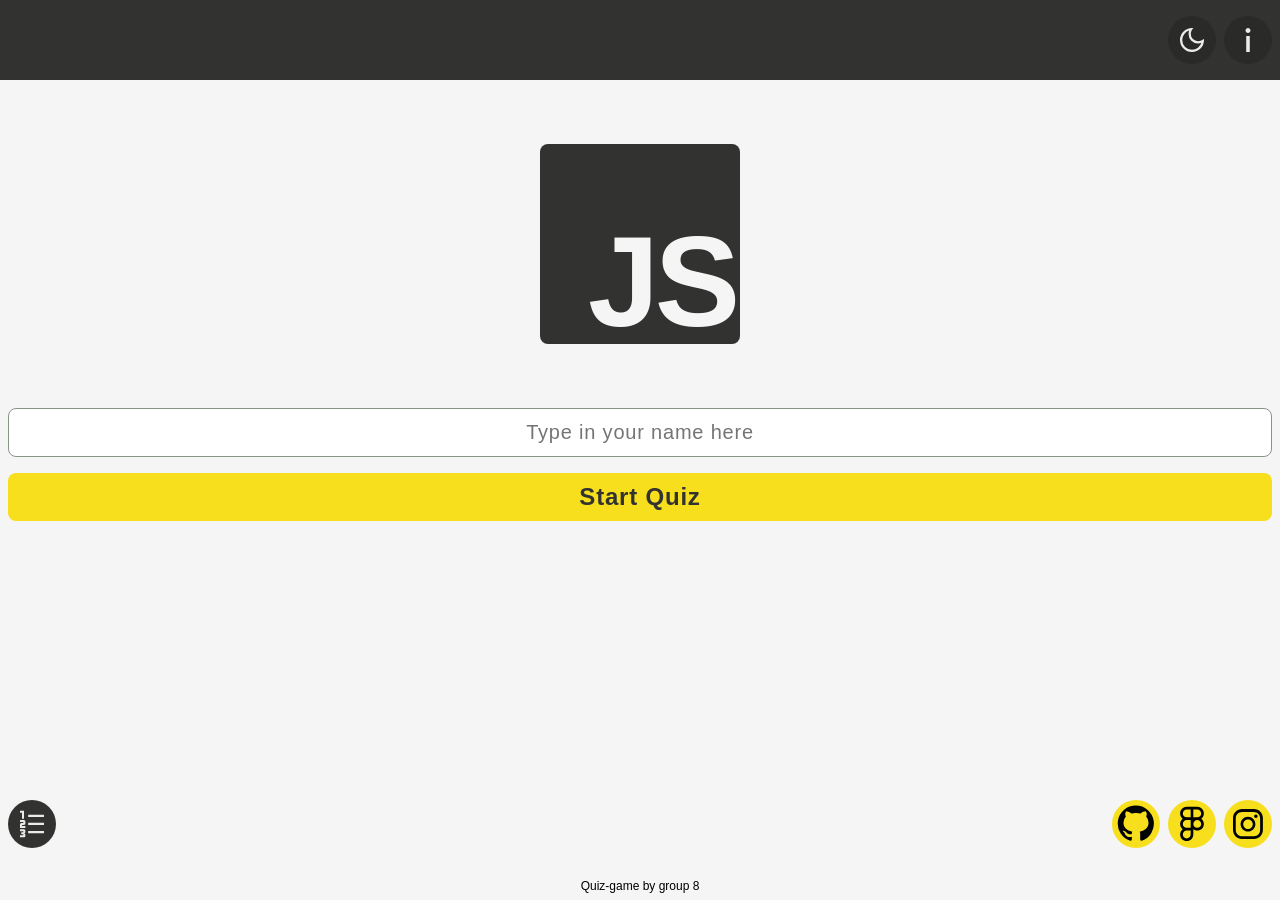
==== Quiz-Game/index.html @ 117659a1 "+" ====
<!DOCTYPE html>
<html lang="en">
<head>
    <meta charset="UTF-8">
    <meta name="viewport" content="width=device-width, initial-scale=1.0">
    <link rel="stylesheet" href="./css/base.css">
    <link rel="stylesheet" href="./css/index.css">

    <title> Quiz Game By Group 8 </title>
</head>
<body>
    
    <header>
        <nav class="naw-wrapper">
            <div class="small-img-frame frontpage-none">
                <img src="./assets/javascript-icon.svg" alt="#">
            </div>
            <button type="button" class="button-round js-themeToggle nav-btn" aria-pressed="false"> 
                <img src="./img/moon-light-icon.svg" alt="a moon for dark mode switch"> 
            </button>
            <!-- show/hide popover field -->
            <button type="button" class="button-round nav-btn" id="openDialogInfo" aria-label="open the information dialog">
                <img src="./img/info-light-icon.svg" class="info-image" alt="">
            </button>
        </nav>
    </header>



    <main>
        <div class="main-wrapper">
            <!-- A popover box that shows/hides by clicking the questionmark button -->
            <dialog class="popup-info" id="dialogInfo">
                <div class="popup-info-content">
                    <p> Lorem ipsum dolor sit amet </p>
                    <p> 
                        Lorem ipsum dolor, sit amet consectetur adipisicing elit. 
                        Quisquam, laborum. Distinctio delectus possimus iste quos 
                        at asperiores omnis officiis minus, aspernatur veritatis, 
                        odit, ea blanditiis perspiciatis fugit eum. Modi, maxime. 
                    </p>
                    <button type="button" id="closeDialogInfo" aria-label="close the information dialog"> Got it </button>
                </div>
            </dialog>

            <!-- image logo frame -->
            <div class="logo-big-frame">
                <!-- <img src="#" alt="a modified logotype of JavaScript"> -->
            </div>

            <!-- form field -->
            <form class="form-player-name" id="formPlayerName" action="#">
                <!-- attention text that shows up when something now right -->
                <div class="error-line js-errorLine">
                    <span class="error-small-frame">
                        <img src="./img/attention-icon.svg" class="warning-small-icon" alt="">
                    </span>
                    <p class="error-text" role="alert" id="error-playerName"> attention! </p>     
                </div>

                <!-- input field -->
                <div class="name-field">
                    <label class="hide-label-line" for="inputPlayerName"> Your name: </label>
                    <input type="text" name="name" class="input-name" id="inputPlayerName" placeholder="Type in your name here" aria-describedby="error-playerName" autocomplete="off">
                </div>
                <button type="submit" class="button-submit-name" id="buttonSubmitName">
                    <span> Start Quiz </span>
                </button>
            </form>
        </div>
    </main>


    
    <footer>
        <div class="foot-wrapper">
            <a href="#" class="button-round toplist-btn js-toplistBtn">
                <img src="./img/format-light-icon.svg" class="icon-image" alt="">    
            </a>
            <a href="#" class="button-round foot-social-btn"> <img src="./img/github-dark-icon.svg" alt=""> </a>
            <a href="#" class="button-round foot-social-btn"> <img src="./img/figma-dark-icon.svg" alt=""> </a>
            <a href="#" class="button-round foot-social-btn"> <img src="./img/instagram-dark-icon.svg" alt=""> </a>
        </div>
        <p class="foot-mark"> Quiz-game by group 8 </p>
    </footer>

    
    <script src="./js/base.js"></script>
    <script src="./js/index.js"></script>
    <script src="./js/theme.js"></script>
</body>
</html>
---- Quiz-Game/css/base.css ----
:root {
    --surface: #F5F5F5;
    --primary: #F7DF1E;
    --secondary: #323330;
    --tertiary: #FFFFFF;
    --button-bg: #2A2A28;
    --js-b-letter: #F5F5F5;
    --js-b-logo: #323330;
    --top-bg: #323330; 
    --atten-bg: #F5F5F5;
    --info-bg: #F7DF1E;     
}


.dark-theme {
    --surface: #323330;
    --js-b-letter: #F5F5F5;
    --js-b-logo: #2A2A28;
    --top-bg: #2A2A28; 
    --atten-bg: #F5F5F5;
}

* {
    margin: 0;
    padding: 0;
    box-sizing: border-box;
}


body {
    display: grid;
    grid-template-rows: auto 1fr auto;
    height: 100dvh;

        font-family: "Inter", sans-serif;
        background-color: var(--surface);    
        transition: background-color .3s ease-in-out;
}

img { width: 100%; }

/********** Shared Blocks **********/
/************** header *************/
header {
    display: flex;
        /* outline kan kommenteras bort. Används för visuella skäl */
        /* outline: .1rem solid; */
}

nav {
    display: flex;
    column-gap: .5rem;
    justify-content: end;
    padding: 1rem .5rem;
    width: 100%;
        background-color: var(--secondary);
}

.small-img-frame {
    display: flex;
    justify-content: center;
    align-items: center;
    width: 3rem; height: 3rem;
    margin-right: auto;
        /* outline kan kommenteras bort. Används för visuella skäl */
        /* outline: .1rem solid; */
}

.frontpage-none {
    display: none;
}



/************** main *************/
.main-wrapper {
    padding: 0rem .25rem;
}




/************** footer *************/
footer {
    display: flex;
    flex-direction: column;
    row-gap: 2rem;
    padding-bottom: .5rem;
        /* outline kan kommenteras bort. Används för visuella skäl */
        /* outline: .1rem solid; */
}

.foot-wrapper {
    display: flex;
    column-gap: .5rem;
    justify-content: end;
    padding: 0rem .5rem;
    width: 100%;
}

.foot-mark {
        font-size: .75rem;
        font-weight: 300;
        line-height: 1;
        text-align: center;
}




/************** featuring *************/
/* buttons */
.button-round {
    display: flex;
    padding: .5rem;
    border: none;
    border-radius: 50%;
    width: 3rem; height: 3rem;
        cursor: pointer;
        /* outline kan kommenteras bort. Används för visuella skäl */
        /* outline: .1rem solid; */
}


.nav-btn {
    scale: 1;
        background-color: var(--button-bg);
        transition: scale .3s ease-in-out;

    img {
        filter: brightness(96%);
        transition: filter .3s ease-in-out;
    }
}


.toplist-btn {
    scale: 1;
    margin-right: auto;
        background-color: var(--top-bg);
        transition: scale .3s ease-in-out;

    img {
        filter: brightness(96%);
        transition: filter .3s ease-in-out;
    }
}

.nav-btn:hover, .toplist-btn:hover {
    img {
        filter: brightness(0) saturate(100%) invert(86%) sepia(87%) saturate(1487%) hue-rotate(352deg) brightness(101%) contrast(97%);
        transition: filter .3s ease-in-out;
    }
}

.foot-social-btn {
    scale: 1;
    padding: .25rem;
        background-color: var(--primary);
        transition: scale .3s ease-in-out, background-color .3s ease-in-out;
}

.foot-social-btn:hover {
        background-color: #ECD209;
        transition: background-color .3s ease-in-out;
}

.nav-btn:hover, .toplist-btn:hover,
.foot-social-btn:hover {
    scale: 1.1;
        transition: scale .3s ease-in-out;
}

button:focus-visible,
a:focus-visible,
label:focus-visible,
input:focus-visible {
    outline: .25rem solid;
    outline-offset: .25rem;
}
body.dark-mode {
  background-color: #1e1e1e;
  color: #ffffff;
}

a, button {
    user-select: none;
}
---- Quiz-Game/css/index.css ----
/********** content **********/
main {
    padding-top: 4rem;

    .main-wrapper {
        display: flex;
        flex-direction: column;
        row-gap: 4rem;
        align-items: center;

        padding: 0rem .5rem; /* change later in base.css */
        position: relative;
    }
}



/************** featuring *************/
.logo-big-frame {
    display: flex;
    justify-content: center;
    align-items: center;
    border-radius: .5rem;
    overflow: hidden;
    width: 12.5rem; height: 12.5rem;
        background-color: var(--js-b-logo);
        position: relative;
}

.logo-big-frame::before {
    content: "J";
    position: absolute;
    opacity: 1;
    scale: 1;
    top: 4rem; left: 3rem;
        font-size: 8rem;
        font-weight: 700;
        color: var(--js-b-letter);

        animation: jGlidIn 1s ease-in;
}

@keyframes jGlidIn {
    from {
        left: 0rem;
        opacity: 0;
        scale: .75;
    }
}


.logo-big-frame::after {
    content: "S";
    position: absolute;
    opacity: 1;
    scale: 1;
    top: 4rem; right: 0rem;
        font-size: 8rem;
        font-weight: 700;
        color: var(--js-b-letter);

        animation: sFallsIn 1.25s ease-in;
}

@keyframes sFallsIn {
    from {
        top: -1rem;
        opacity: 0;
        scale: .75;
    }
}

.form-player-name {
    display: flex;
    flex-direction: column;
    row-gap: 1rem;
    width: 100%;
        position: relative;

    
    /* error line of text */
    .error-line {
        display: flex;
        align-items: center;
        column-gap: .5rem;
            position: absolute;
            top: -2.5rem;
            visibility: hidden;

        .error-small-frame {
            display: flex;
            justify-content: center;
            align-items: center;
            padding: .125rem;
            border: .125rem solid red;
            border-radius: 50%;
            width: 1.5rem; height: 1.5rem;
                background-color: var(--primary);

            .warning-small-icon {
                width: 100%;
            }
        }

        .error-text {
            padding: .25rem;
            border-radius: .25rem;
                font-size: .75rem;
                font-weight: 600;
                text-transform: uppercase;
                letter-spacing: .05rem;
                color: red;
                background-color: var(--atten-bg);
        };
    }


    /* input player name text */
    .name-field {
        display: flex;
        flex-direction: column;
        row-gap: .5rem;

        .hide-label-line {
            display: none;
        }

        .input-name {
            padding: .75rem 0rem;
            border: .1rem solid #899489;
            border-radius: .5rem;
                font-size: 1.25rem;
                font-weight: 500;
                line-height: 1rem;
                letter-spacing: .05rem;
                text-align: center;
        }
    }


    /* button submit */
    .button-submit-name {
        padding: .75rem 0rem;
        border: none;
        border-radius: .5rem;
            color: var(--secondary);
            background-color: var(--primary);
            transition: background-color .3s ease-in-out;
            cursor: pointer;

        span {
                font-size: 1.5rem;
                font-weight: 600;
                line-height: 1;
                letter-spacing: .05rem;
        }
    }

    .button-submit-name:hover {
            background-color: #ECD209;
            transition: background-color .3s ease-in-out;
    }
}


/* images */
.questionmark-image {
    width: 1.5rem; height: 1.5rem;
}

/* others */
.popup-info {
    padding: 1rem;
    border: .1rem solid #899489;
    border-radius: .5rem;
        background-color: var(--info-bg);
        position: absolute;
        top: 7rem;
        opacity: 0;
        margin: 0 auto;
        transition: opacity .3s ease-in-out;

    .popup-info-content {
        display: flex;
        flex-direction: column;
        row-gap: 1rem;

        p {
                font-weight: 500;
                line-height: 1.25rem;
        }

        button {
            padding: .75rem 0;
            border: none;
            border-radius: .5rem;
                font-size: 1rem;
                font-weight: 600;
                line-height: 1;
                color: var(--js-b-letter);
                background-color: var(--secondary);
                cursor: pointer;
        }
    }    
}

.popup-info::backdrop {
    backdrop-filter: blur(.125rem);
}

.popup-info[open] {
        opacity: 1;
}

@starting-style {
    .popup-info[open] {
        opacity: 0;
    }
}


.play-again-button {
  display: inline-block;
  margin-top: 1rem;
  padding: 0.75rem 1.5rem;
  background-color: #f7df1e;
  color: #1e1e1e;
  text-decoration: none;
  font-weight: bold;
  text-align: center;
  border-radius: 0.75rem;
  transition: opacity 0.2s ease;
}

.play-again-button:hover {
  opacity: 0.8;
}
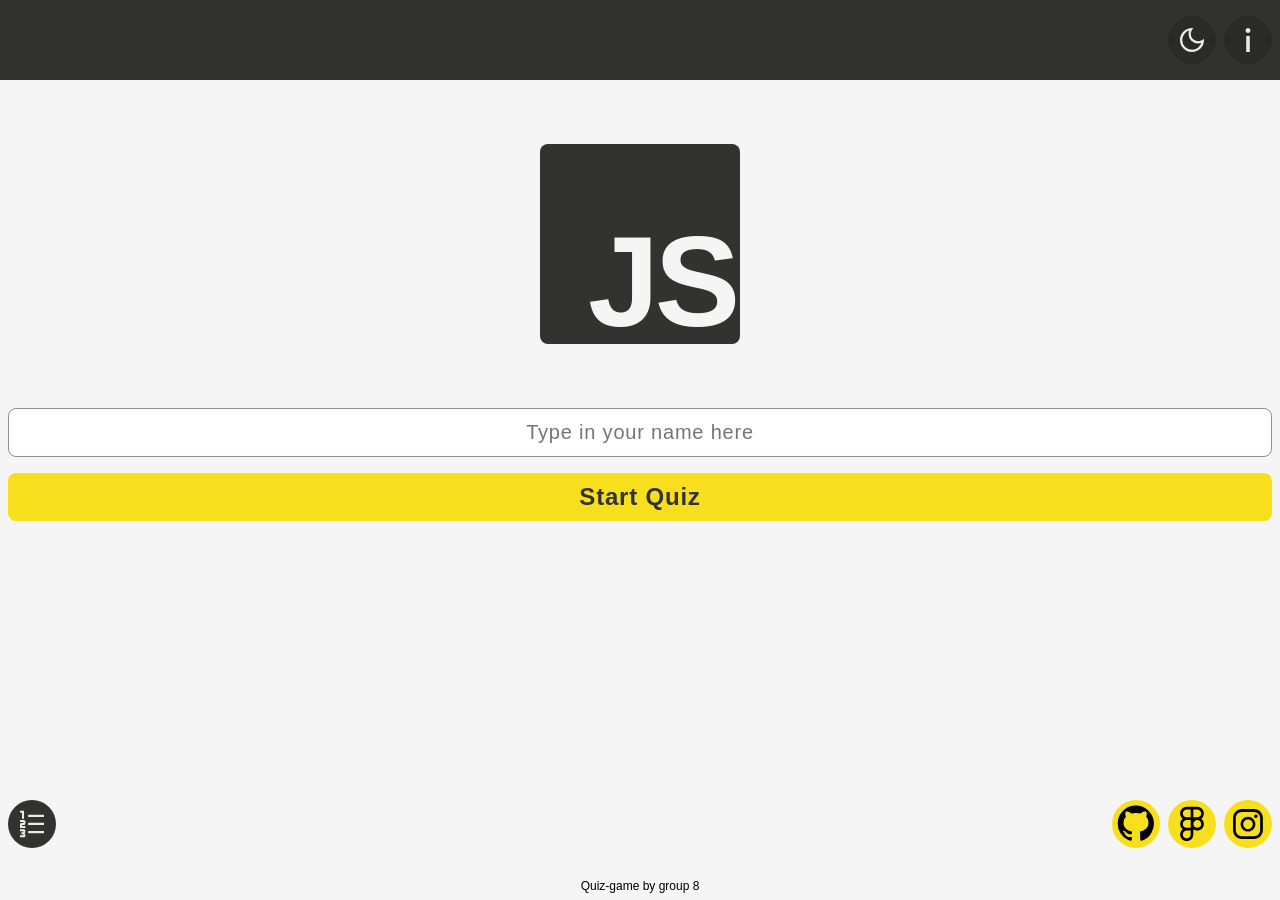
==== commit 134077ce: "Merge branch 'main' of https://github.com/morenorodri/quizgame-group8" ====
--- a/Quiz-Game/index.html
+++ b/Quiz-Game/index.html
@@ -3,8 +3,8 @@
 <head>
     <meta charset="UTF-8">
     <meta name="viewport" content="width=device-width, initial-scale=1.0">
-    <link rel="stylesheet" href="./css/base.css">
-    <link rel="stylesheet" href="./css/index.css">
+    <link rel="stylesheet" href="/Quiz-Game/css/base.css">
+    <link rel="stylesheet" href="/Quiz-Game/css/index.css">
 
     <title> Quiz Game By Group 8 </title>
 </head>
@@ -53,7 +53,7 @@
                 <!-- attention text that shows up when something now right -->
                 <div class="error-line js-errorLine">
                     <span class="error-small-frame">
-                        <img src="./img/attention-icon.svg" class="warning-small-icon" alt="">
+                        <img src="/Quiz-Game/img/attention-icon.svg" class="warning-small-icon" alt="">
                     </span>
                     <p class="error-text" role="alert" id="error-playerName"> attention! </p>     
                 </div>
@@ -86,7 +86,7 @@
 
     
     <script src="./js/base.js"></script>
-    <script src="./js/index.js"></script>
+    <script src="/Quiz-Game/js/index.js"></script>
     <script src="./js/theme.js"></script>
 </body>
 </html>
--- a/Quiz-Game/css/index.css
+++ b/Quiz-Game/css/index.css
@@ -1,6 +1,6 @@
 /********** content **********/
 main {
-    padding-top: 4rem;
+    padding-top: 4rem ;
 
     .main-wrapper {
         display: flex;
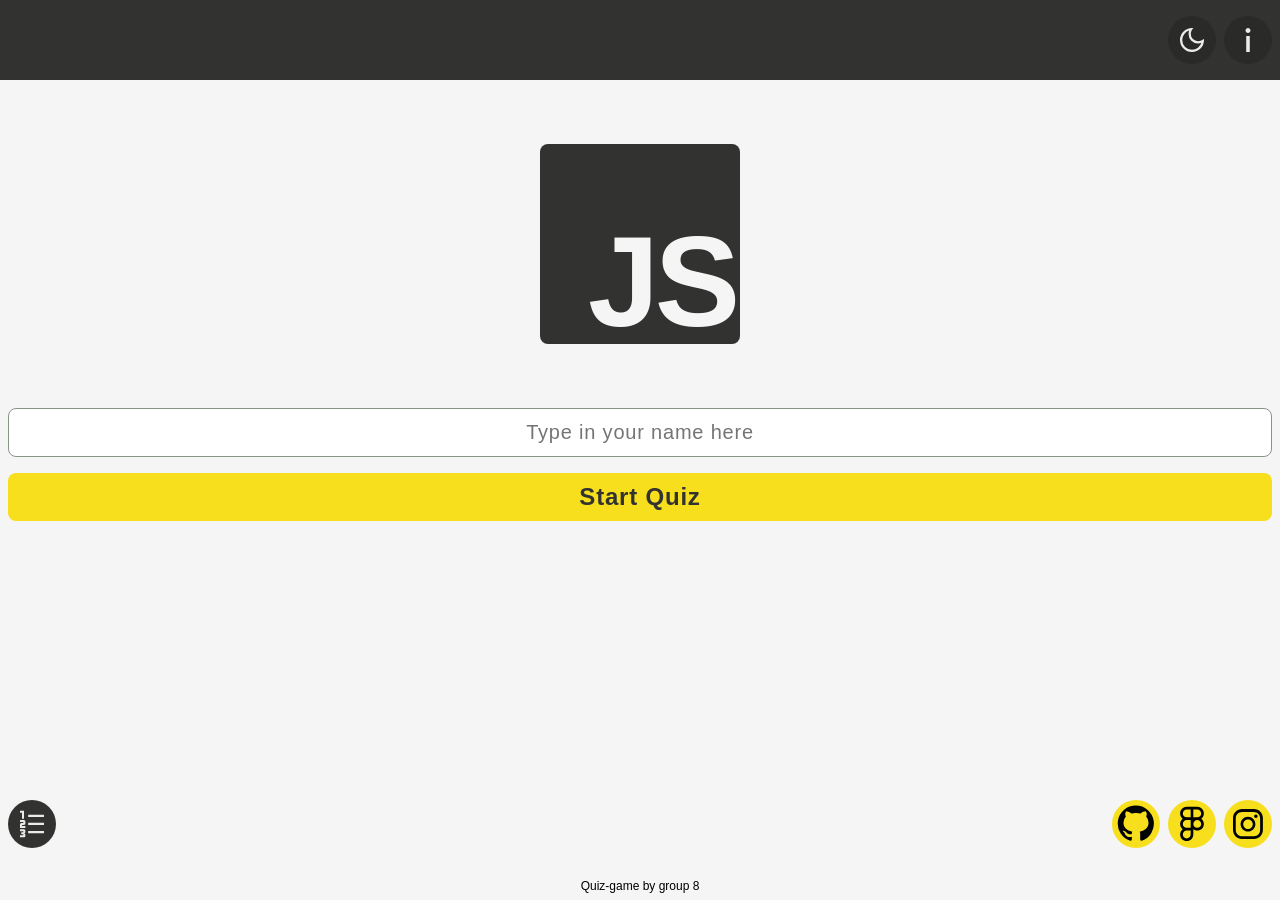
==== commit ba647ad0: "Merge branch 'main' of https://github.com/morenorodri/quizgame-group8" ====
--- a/Quiz-Game/index.html
+++ b/Quiz-Game/index.html
@@ -3,8 +3,8 @@
 <head>
     <meta charset="UTF-8">
     <meta name="viewport" content="width=device-width, initial-scale=1.0">
-    <link rel="stylesheet" href="/Quiz-Game/css/base.css">
-    <link rel="stylesheet" href="/Quiz-Game/css/index.css">
+    <link rel="stylesheet" href="./css/base.css">
+    <link rel="stylesheet" href="./css/index.css">
 
     <title> Quiz Game By Group 8 </title>
 </head>
@@ -53,7 +53,7 @@
                 <!-- attention text that shows up when something now right -->
                 <div class="error-line js-errorLine">
                     <span class="error-small-frame">
-                        <img src="/Quiz-Game/img/attention-icon.svg" class="warning-small-icon" alt="">
+                        <img src="./img/attention-icon.svg" class="warning-small-icon" alt="">
                     </span>
                     <p class="error-text" role="alert" id="error-playerName"> attention! </p>     
                 </div>
@@ -86,7 +86,7 @@
 
     
     <script src="./js/base.js"></script>
-    <script src="/Quiz-Game/js/index.js"></script>
+    <script src="./js/index.js"></script>
     <script src="./js/theme.js"></script>
 </body>
 </html>
--- a/Quiz-Game/css/index.css
+++ b/Quiz-Game/css/index.css
@@ -1,6 +1,6 @@
 /********** content **********/
 main {
-    padding-top: 4rem ;
+    padding-top: 4rem;
 
     .main-wrapper {
         display: flex;
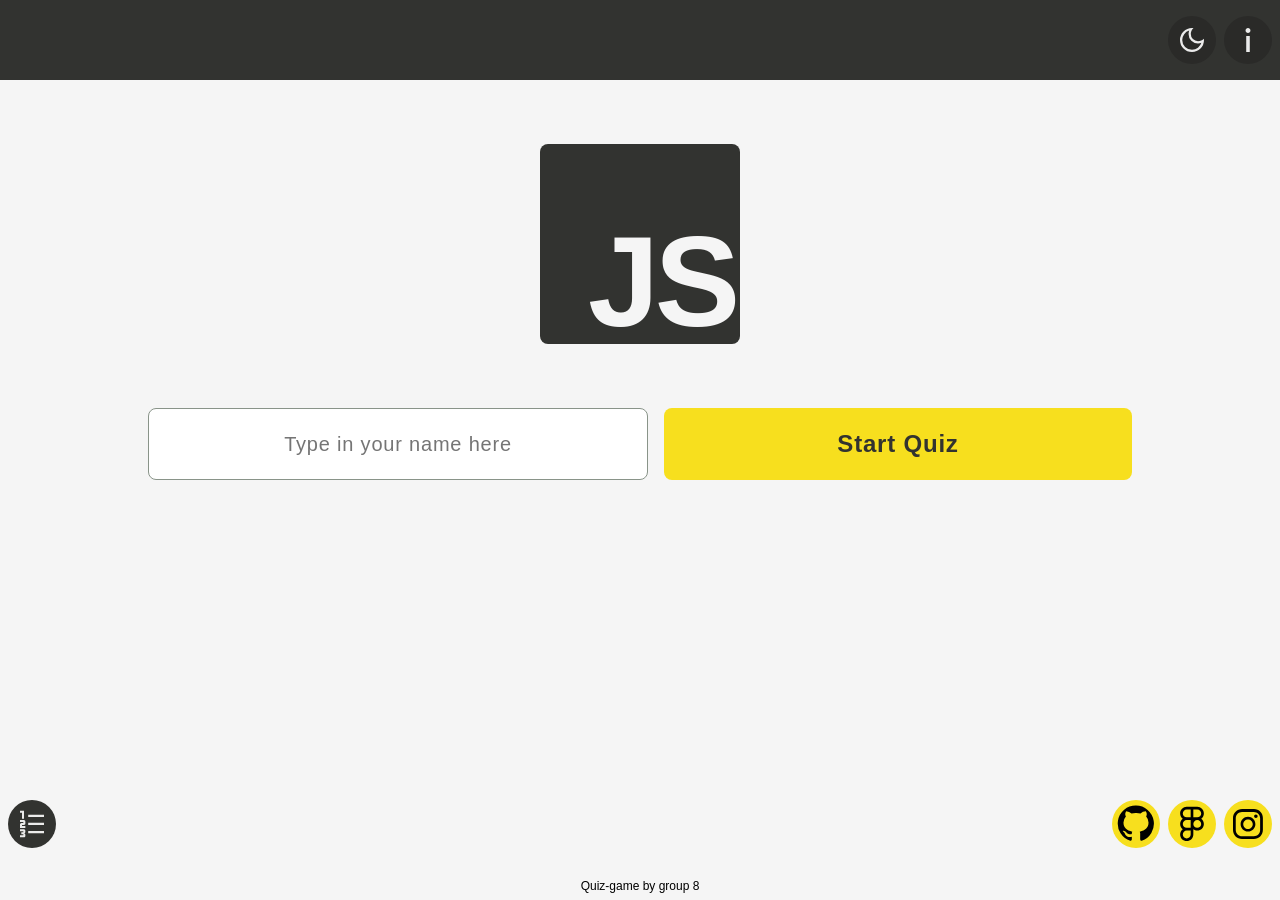
==== commit 49b239d9: "resposive index and set figma pic" ====
--- a/Quiz-Game/index.html
+++ b/Quiz-Game/index.html
@@ -13,12 +13,14 @@
     <header>
         <nav class="naw-wrapper">
             <div class="small-img-frame frontpage-none">
-                <img src="./assets/javascript-icon.svg" alt="#">
+                <img src="./assets/javascript-icon.svg" alt="a logotype of javascript">
             </div>
+
+            <!-- toggles the theme mode -->
             <button type="button" class="button-round js-themeToggle nav-btn" aria-pressed="false"> 
                 <img src="./img/moon-light-icon.svg" alt="a moon for dark mode switch"> 
             </button>
-            <!-- show/hide popover field -->
+            <!-- show/hide the popover field -->
             <button type="button" class="button-round nav-btn" id="openDialogInfo" aria-label="open the information dialog">
                 <img src="./img/info-light-icon.svg" class="info-image" alt="">
             </button>
@@ -29,10 +31,10 @@
 
     <main>
         <div class="main-wrapper">
-            <!-- A popover box that shows/hides by clicking the questionmark button -->
-            <dialog class="popup-info" id="dialogInfo">
-                <div class="popup-info-content">
-                    <p> Lorem ipsum dolor sit amet </p>
+            <!-- A popover box that shows/hides by clicking the info-button -->
+            <dialog class="popover-info" id="dialogInfo">
+                <div class="popover-info-content">
+                    <p> Svara snabbast rätt, får flest poäng </p>
                     <p> 
                         Lorem ipsum dolor, sit amet consectetur adipisicing elit. 
                         Quisquam, laborum. Distinctio delectus possimus iste quos 
@@ -44,28 +46,29 @@
             </dialog>
 
             <!-- image logo frame -->
-            <div class="logo-big-frame">
-                <!-- <img src="#" alt="a modified logotype of JavaScript"> -->
-            </div>
+            <div class="logo-big-frame"></div>
 
             <!-- form field -->
             <form class="form-player-name" id="formPlayerName" action="#">
-                <!-- attention text that shows up when something now right -->
+                <!-- attention box -->
                 <div class="error-line js-errorLine">
                     <span class="error-small-frame">
                         <img src="./img/attention-icon.svg" class="warning-small-icon" alt="">
                     </span>
+                    <!-- attention text that shows up when input text is not valid -->
                     <p class="error-text" role="alert" id="error-playerName"> attention! </p>     
                 </div>
 
                 <!-- input field -->
-                <div class="name-field">
-                    <label class="hide-label-line" for="inputPlayerName"> Your name: </label>
-                    <input type="text" name="name" class="input-name" id="inputPlayerName" placeholder="Type in your name here" aria-describedby="error-playerName" autocomplete="off">
+                <div class="input-content">
+                    <div class="name-field">
+                        <label class="hide-label-line" for="inputPlayerName"> Your name: </label>
+                        <input type="text" name="name" class="input-name" id="inputPlayerName" placeholder="Type in your name here" aria-describedby="error-playerName" autocomplete="off">
+                    </div>
+                    <button type="submit" class="button-submit-name" id="buttonSubmitName">
+                        <span> Start Quiz </span>
+                    </button>
                 </div>
-                <button type="submit" class="button-submit-name" id="buttonSubmitName">
-                    <span> Start Quiz </span>
-                </button>
             </form>
         </div>
     </main>
@@ -77,6 +80,7 @@
             <a href="#" class="button-round toplist-btn js-toplistBtn">
                 <img src="./img/format-light-icon.svg" class="icon-image" alt="">    
             </a>
+
             <a href="#" class="button-round foot-social-btn"> <img src="./img/github-dark-icon.svg" alt=""> </a>
             <a href="#" class="button-round foot-social-btn"> <img src="./img/figma-dark-icon.svg" alt=""> </a>
             <a href="#" class="button-round foot-social-btn"> <img src="./img/instagram-dark-icon.svg" alt=""> </a>
@@ -85,8 +89,8 @@
     </footer>
 
     
+    <script src="./js/index.js"></script>
     <script src="./js/base.js"></script>
-    <script src="./js/index.js"></script>
     <script src="./js/theme.js"></script>
 </body>
 </html>
--- a/Quiz-Game/css/base.css
+++ b/Quiz-Game/css/base.css
@@ -65,6 +65,8 @@
         /* outline kan kommenteras bort. Används för visuella skäl */
         /* outline: .1rem solid; */
 }
+
+
 
 .frontpage-none {
     display: none;
--- a/Quiz-Game/css/index.css
+++ b/Quiz-Game/css/index.css
@@ -10,12 +10,15 @@
 
         padding: 0rem .5rem; /* change later in base.css */
         position: relative;
+            max-width: 1000px;
+            margin: 0 auto;
     }
 }
 
 
 
 /************** featuring *************/
+/*** main logo ***/
 .logo-big-frame {
     display: flex;
     justify-content: center;
@@ -70,6 +73,8 @@
     }
 }
 
+
+/*** form ***/
 .form-player-name {
     display: flex;
     flex-direction: column;
@@ -115,7 +120,13 @@
     }
 
 
-    /* input player name text */
+    /*** input field ***/
+    .input-content {
+        display: flex;
+        flex-direction: column;
+        row-gap: 1rem;
+    }
+
     .name-field {
         display: flex;
         flex-direction: column;
@@ -138,7 +149,7 @@
     }
 
 
-    /* button submit */
+    /*** button submit ***/
     .button-submit-name {
         padding: .75rem 0rem;
         border: none;
@@ -168,8 +179,9 @@
     width: 1.5rem; height: 1.5rem;
 }
 
-/* others */
-.popup-info {
+/*** others ***/
+/*** popover ***/
+.popover-info {
     padding: 1rem;
     border: .1rem solid #899489;
     border-radius: .5rem;
@@ -180,7 +192,7 @@
         margin: 0 auto;
         transition: opacity .3s ease-in-out;
 
-    .popup-info-content {
+    .popover-info-content {
         display: flex;
         flex-direction: column;
         row-gap: 1rem;
@@ -204,19 +216,58 @@
     }    
 }
 
-.popup-info::backdrop {
+.popover-info::backdrop {
     backdrop-filter: blur(.125rem);
 }
 
-.popup-info[open] {
+.popover-info[open] {
         opacity: 1;
 }
 
 @starting-style {
-    .popup-info[open] {
-        opacity: 0;
-    }
-}
+    .popover-info[open] {
+        opacity: 0;
+    }
+}
+
+
+
+/*** resposive ***/
+@media (min-width: 600px) {
+
+}
+
+@media (min-width: 1200px) {
+    .form-player-name {
+
+        .input-content {
+            flex-direction: row;
+            column-gap: 1rem ;
+            justify-content: center;
+        }
+
+        .input-name {
+            padding: 1rem 0rem;
+            width: 31.25rem;
+            height: 100%;
+        }
+
+        .button-submit-name {
+            padding: 1.5rem 0rem;
+            width: 31.25rem;
+        }
+    }
+}
+
+
+
+
+
+
+
+
+
+
 
 
 .play-again-button {
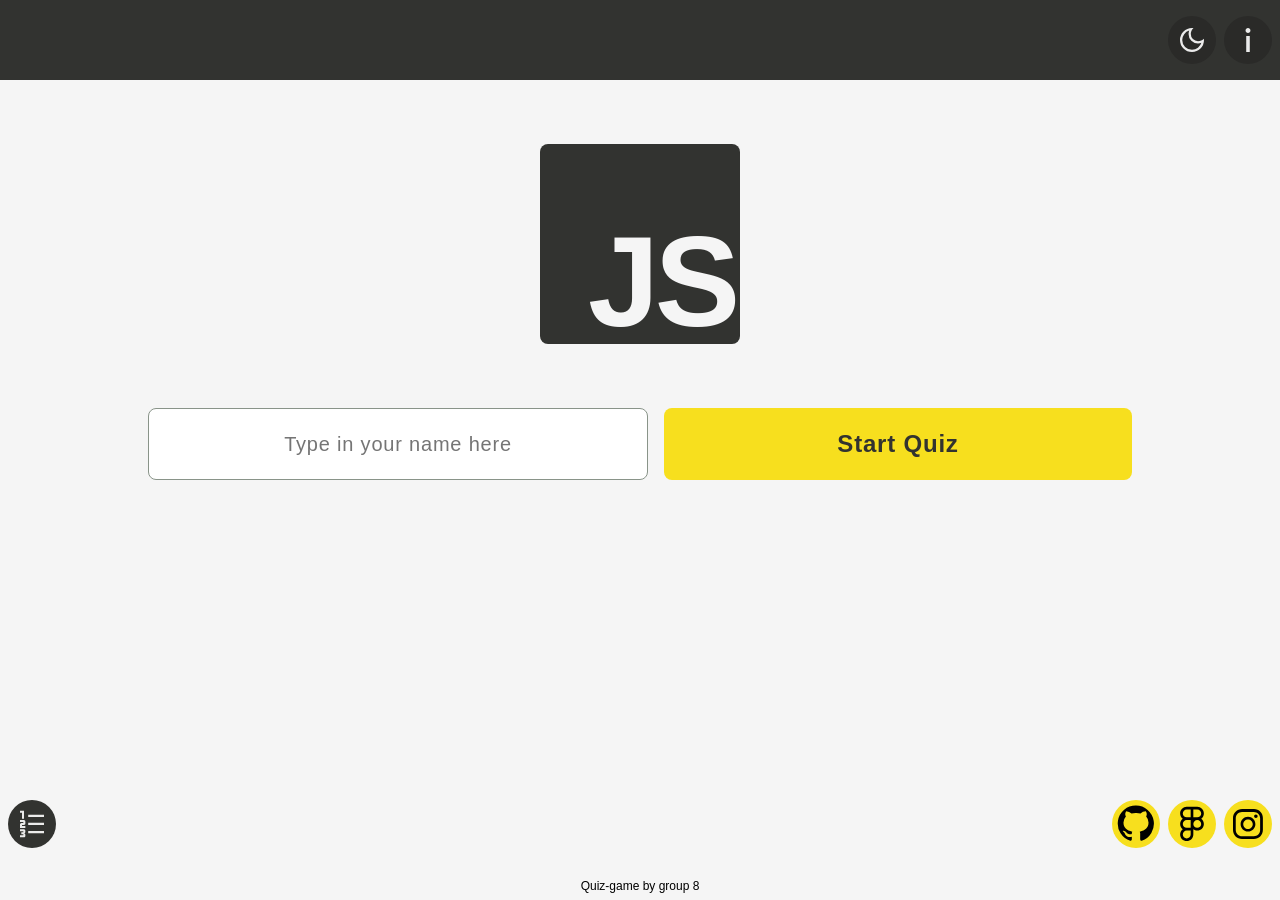
==== commit c9f4ce2f: "resposive popover" ====
--- a/Quiz-Game/index.html
+++ b/Quiz-Game/index.html
@@ -16,7 +16,7 @@
                 <img src="./assets/javascript-icon.svg" alt="a logotype of javascript">
             </div>
 
-            <!-- toggles the theme mode -->
+            <!-- toggle the theme mode -->
             <button type="button" class="button-round js-themeToggle nav-btn" aria-pressed="false"> 
                 <img src="./img/moon-light-icon.svg" alt="a moon for dark mode switch"> 
             </button>
@@ -34,7 +34,7 @@
             <!-- A popover box that shows/hides by clicking the info-button -->
             <dialog class="popover-info" id="dialogInfo">
                 <div class="popover-info-content">
-                    <p> Svara snabbast rätt, får flest poäng </p>
+                    <p> Flest poäng till den som är snabbast och smartast! </p>
                     <p> 
                         Lorem ipsum dolor, sit amet consectetur adipisicing elit. 
                         Quisquam, laborum. Distinctio delectus possimus iste quos 
@@ -81,14 +81,15 @@
                 <img src="./img/format-light-icon.svg" class="icon-image" alt="">    
             </a>
 
-            <a href="#" class="button-round foot-social-btn"> <img src="./img/github-dark-icon.svg" alt=""> </a>
-            <a href="#" class="button-round foot-social-btn"> <img src="./img/figma-dark-icon.svg" alt=""> </a>
-            <a href="#" class="button-round foot-social-btn"> <img src="./img/instagram-dark-icon.svg" alt=""> </a>
+            <a href="https://github.com/morenorodri/quizgame-group8.git" target="_blank" class="button-round foot-social-btn" aria-label="go to our github account"> <img src="./img/github-dark-icon.svg" alt=""> </a>
+            <a href="https://www.figma.com/design/BBJSA1rzPnEWlQgMBxtVnS/Untitled?node-id=0-1&t=CHbkEagHc1IvFcbQ-1" target="_blank" class="button-round foot-social-btn" aria-label="go to our figma account"> <img src="./img/figma-dark-icon.svg" alt=""> </a>
+            <a href="#" target="_blank" class="button-round foot-social-btn" aria-label="go to our instagram account"> <img src="./img/instagram-dark-icon.svg" alt=""> </a>
         </div>
         <p class="foot-mark"> Quiz-game by group 8 </p>
     </footer>
 
     
+
     <script src="./js/index.js"></script>
     <script src="./js/base.js"></script>
     <script src="./js/theme.js"></script>
--- a/Quiz-Game/css/index.css
+++ b/Quiz-Game/css/index.css
@@ -189,6 +189,7 @@
         position: absolute;
         top: 7rem;
         opacity: 0;
+        width: min(100%, 1000px);
         margin: 0 auto;
         transition: opacity .3s ease-in-out;
 
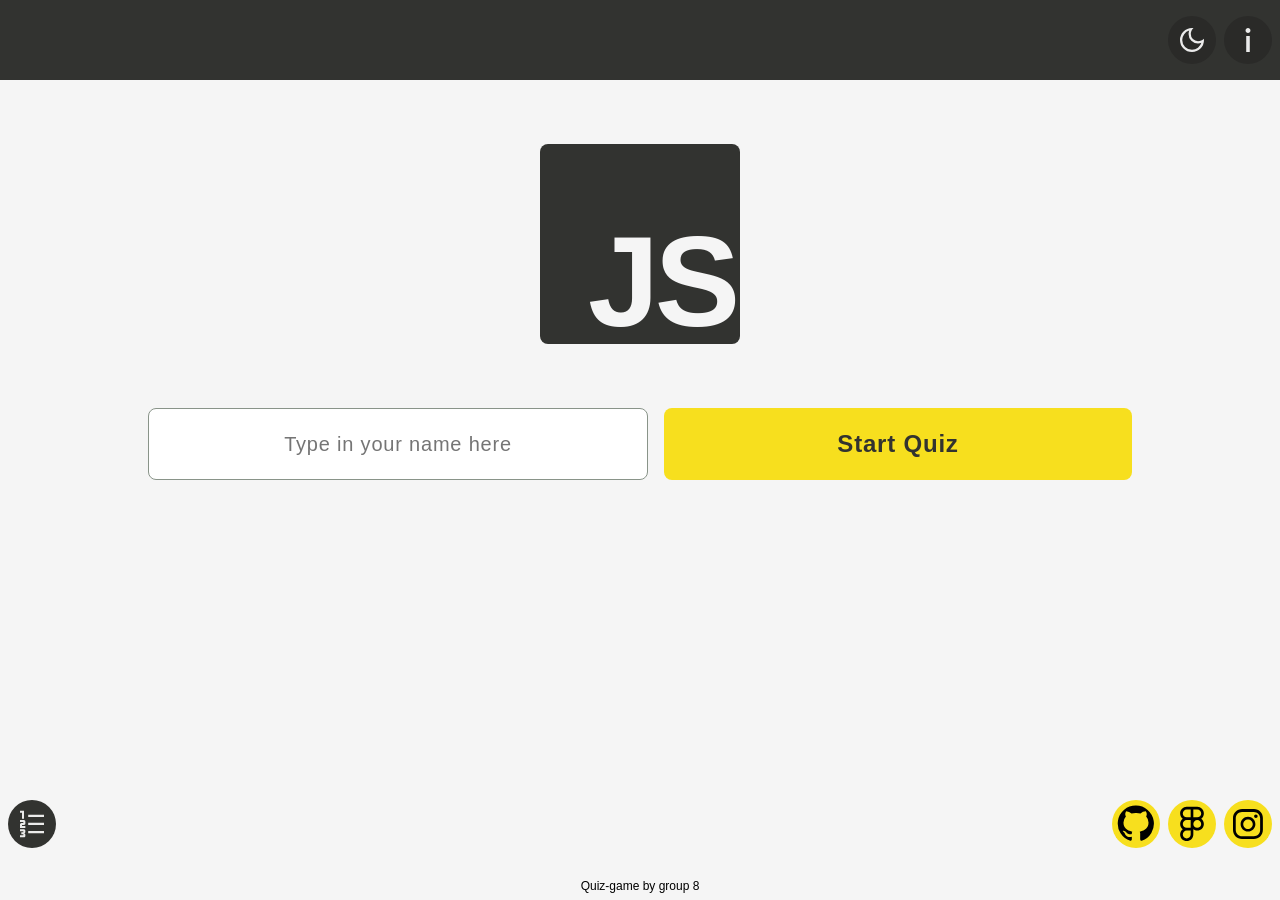
==== commit 76b2ecd3: "Update leaderboard and JavaScript requirements" ====
--- a/Quiz-Game/index.html
+++ b/Quiz-Game/index.html
@@ -1,97 +1,151 @@
-<!DOCTYPE html>
+<!doctype html>
 <html lang="en">
-<head>
-    <meta charset="UTF-8">
-    <meta name="viewport" content="width=device-width, initial-scale=1.0">
-    <link rel="stylesheet" href="./css/base.css">
-    <link rel="stylesheet" href="./css/index.css">
+  <head>
+    <meta charset="UTF-8" />
+    <meta name="viewport" content="width=device-width, initial-scale=1.0" />
+    <link rel="stylesheet" href="./css/base.css" />
+    <link rel="stylesheet" href="./css/index.css" />
 
-    <title> Quiz Game By Group 8 </title>
-</head>
-<body>
-    
+    <title>Quiz Game By Group 8</title>
+  </head>
+  <body>
     <header>
-        <nav class="naw-wrapper">
-            <div class="small-img-frame frontpage-none">
-                <img src="./assets/javascript-icon.svg" alt="a logotype of javascript">
-            </div>
+      <nav class="naw-wrapper">
+        <div class="small-img-frame frontpage-none">
+          <img
+            src="./assets/javascript-icon.svg"
+            alt="a logotype of javascript"
+          />
+        </div>
 
-            <!-- toggle the theme mode -->
-            <button type="button" class="button-round js-themeToggle nav-btn" aria-pressed="false"> 
-                <img src="./img/moon-light-icon.svg" alt="a moon for dark mode switch"> 
-            </button>
-            <!-- show/hide the popover field -->
-            <button type="button" class="button-round nav-btn" id="openDialogInfo" aria-label="open the information dialog">
-                <img src="./img/info-light-icon.svg" class="info-image" alt="">
-            </button>
-        </nav>
+        <!-- toggle the theme mode -->
+        <button
+          type="button"
+          class="button-round js-themeToggle nav-btn"
+          aria-pressed="false"
+        >
+          <img
+            src="./img/moon-light-icon.svg"
+            alt="a moon for dark mode switch"
+          />
+        </button>
+        <!-- show/hide the popover field -->
+        <button
+          type="button"
+          class="button-round nav-btn"
+          id="openDialogInfo"
+          aria-label="open the information dialog"
+        >
+          <img src="./img/info-light-icon.svg" class="info-image" alt="" />
+        </button>
+      </nav>
     </header>
 
+    <main>
+      <div class="main-wrapper">
+        <!-- A popover box that shows/hides by clicking the info-button -->
+        <dialog class="popover-info" id="dialogInfo">
+          <div class="popover-info-content">
+            <p>Flest poäng till den som är snabbast och smartast!</p>
+            <p>
+              Lorem ipsum dolor, sit amet consectetur adipisicing elit.
+              Quisquam, laborum. Distinctio delectus possimus iste quos at
+              asperiores omnis officiis minus, aspernatur veritatis, odit, ea
+              blanditiis perspiciatis fugit eum. Modi, maxime.
+            </p>
+            <button
+              type="button"
+              id="closeDialogInfo"
+              aria-label="close the information dialog"
+            >
+              Got it
+            </button>
+          </div>
+        </dialog>
 
+        <!-- image logo frame -->
+        <div class="logo-big-frame"></div>
 
-    <main>
-        <div class="main-wrapper">
-            <!-- A popover box that shows/hides by clicking the info-button -->
-            <dialog class="popover-info" id="dialogInfo">
-                <div class="popover-info-content">
-                    <p> Flest poäng till den som är snabbast och smartast! </p>
-                    <p> 
-                        Lorem ipsum dolor, sit amet consectetur adipisicing elit. 
-                        Quisquam, laborum. Distinctio delectus possimus iste quos 
-                        at asperiores omnis officiis minus, aspernatur veritatis, 
-                        odit, ea blanditiis perspiciatis fugit eum. Modi, maxime. 
-                    </p>
-                    <button type="button" id="closeDialogInfo" aria-label="close the information dialog"> Got it </button>
-                </div>
-            </dialog>
+        <!-- form field -->
+        <form class="form-player-name" id="formPlayerName" action="#">
+          <!-- attention box -->
+          <div class="error-line js-errorLine">
+            <span class="error-small-frame">
+              <img
+                src="./img/attention-icon.svg"
+                class="warning-small-icon"
+                alt=""
+              />
+            </span>
+            <!-- attention text that shows up when input text is not valid -->
+            <p class="error-text" role="alert" id="error-playerName">
+              attention!
+            </p>
+          </div>
 
-            <!-- image logo frame -->
-            <div class="logo-big-frame"></div>
-
-            <!-- form field -->
-            <form class="form-player-name" id="formPlayerName" action="#">
-                <!-- attention box -->
-                <div class="error-line js-errorLine">
-                    <span class="error-small-frame">
-                        <img src="./img/attention-icon.svg" class="warning-small-icon" alt="">
-                    </span>
-                    <!-- attention text that shows up when input text is not valid -->
-                    <p class="error-text" role="alert" id="error-playerName"> attention! </p>     
-                </div>
-
-                <!-- input field -->
-                <div class="input-content">
-                    <div class="name-field">
-                        <label class="hide-label-line" for="inputPlayerName"> Your name: </label>
-                        <input type="text" name="name" class="input-name" id="inputPlayerName" placeholder="Type in your name here" aria-describedby="error-playerName" autocomplete="off">
-                    </div>
-                    <button type="submit" class="button-submit-name" id="buttonSubmitName">
-                        <span> Start Quiz </span>
-                    </button>
-                </div>
-            </form>
-        </div>
+          <!-- input field -->
+          <div class="input-content">
+            <div class="name-field">
+              <label class="hide-label-line" for="inputPlayerName">
+                Your name:
+              </label>
+              <input
+                type="text"
+                name="name"
+                class="input-name"
+                id="inputPlayerName"
+                placeholder="Type in your name here"
+                aria-describedby="error-playerName"
+                autocomplete="off"
+              />
+            </div>
+            <button
+              type="submit"
+              class="button-submit-name"
+              id="buttonSubmitName"
+            >
+              <span> Start Quiz </span>
+            </button>
+          </div>
+        </form>
+      </div>
     </main>
 
+    <footer>
+      <div class="foot-wrapper">
+        <a href="#" class="button-round toplist-btn js-toplistBtn">
+          <img src="./img/format-light-icon.svg" class="icon-image" alt="" />
+        </a>
 
-    
-    <footer>
-        <div class="foot-wrapper">
-            <a href="#" class="button-round toplist-btn js-toplistBtn">
-                <img src="./img/format-light-icon.svg" class="icon-image" alt="">    
-            </a>
-
-            <a href="https://github.com/morenorodri/quizgame-group8.git" target="_blank" class="button-round foot-social-btn" aria-label="go to our github account"> <img src="./img/github-dark-icon.svg" alt=""> </a>
-            <a href="https://www.figma.com/design/BBJSA1rzPnEWlQgMBxtVnS/Untitled?node-id=0-1&t=CHbkEagHc1IvFcbQ-1" target="_blank" class="button-round foot-social-btn" aria-label="go to our figma account"> <img src="./img/figma-dark-icon.svg" alt=""> </a>
-            <a href="#" target="_blank" class="button-round foot-social-btn" aria-label="go to our instagram account"> <img src="./img/instagram-dark-icon.svg" alt=""> </a>
-        </div>
-        <p class="foot-mark"> Quiz-game by group 8 </p>
+        <a
+          href="https://github.com/morenorodri/quizgame-group8.git"
+          target="_blank"
+          class="button-round foot-social-btn"
+          aria-label="go to our github account"
+        >
+          <img src="./img/github-dark-icon.svg" alt="" />
+        </a>
+        <a
+          href="https://www.figma.com/design/BBJSA1rzPnEWlQgMBxtVnS/Untitled?node-id=0-1&t=CHbkEagHc1IvFcbQ-1"
+          target="_blank"
+          class="button-round foot-social-btn"
+          aria-label="go to our figma account"
+        >
+          <img src="./img/figma-dark-icon.svg" alt="" />
+        </a>
+        <a
+          href="#"
+          target="_blank"
+          class="button-round foot-social-btn"
+          aria-label="go to our instagram account"
+        >
+          <img src="./img/instagram-dark-icon.svg" alt="" />
+        </a>
+      </div>
+      <p class="foot-mark">Quiz-game by group 8</p>
     </footer>
 
-    
-
-    <script src="./js/index.js"></script>
-    <script src="./js/base.js"></script>
+    <script type="module" src="./js/index.js"></script>
     <script src="./js/theme.js"></script>
-</body>
-</html>+  </body>
+</html>
